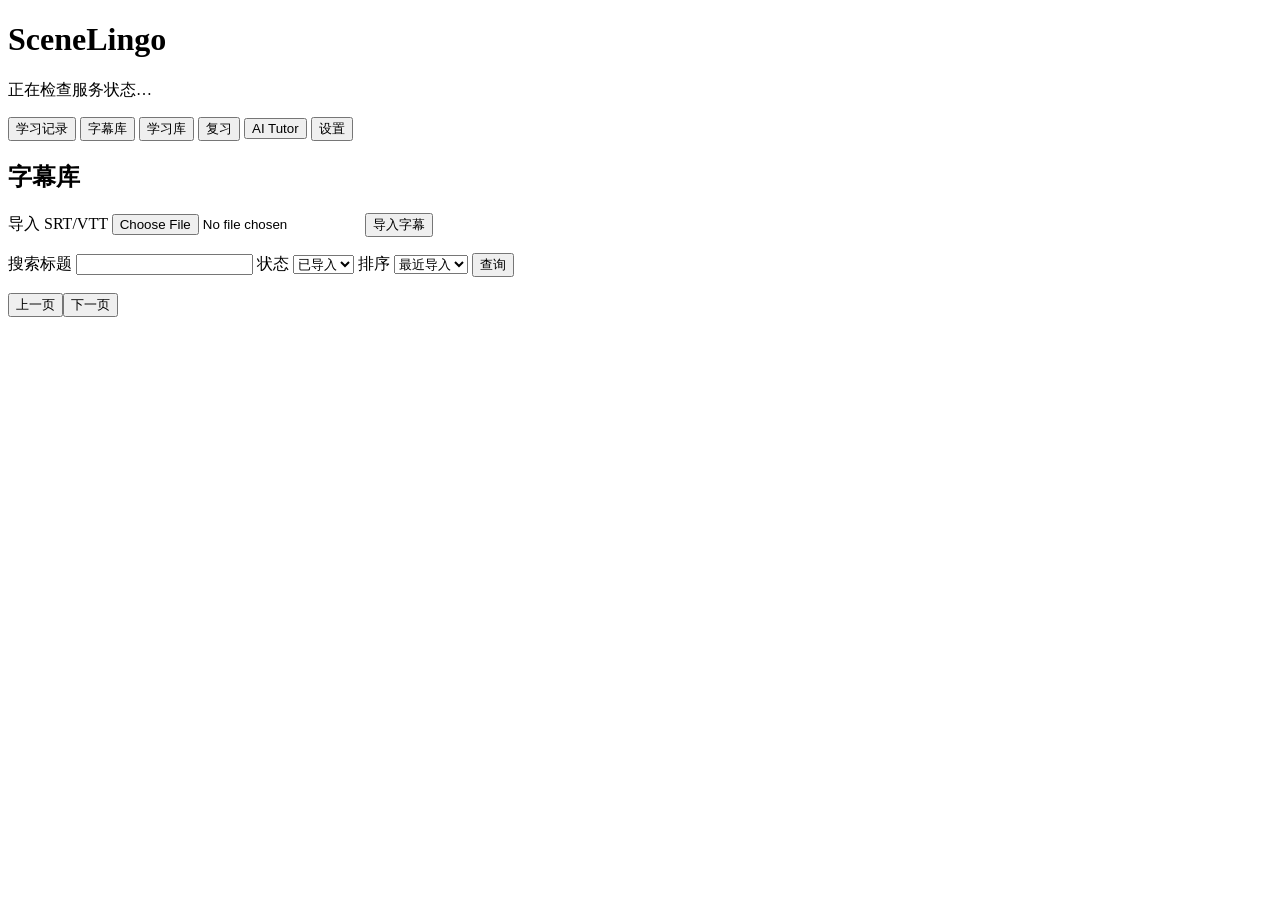
==== app/web/index.html @ f95a4078 "feat: add learning progress statistics and session recovery" ====
<!doctype html>
<html lang="zh-CN">
<head>
  <meta charset="utf-8">
  <meta name="viewport" content="width=device-width, initial-scale=1">
  <meta name="scenelingo-token" content="__SCENELINGO_TOKEN__">
  <title>SceneLingo</title>
  <link rel="stylesheet" href="/static/style.css">
  <script type="module" src="/static/app.js"></script>
</head>
<body>
  <main>
    <header>
      <div><h1>SceneLingo</h1><p id="service-status" role="status">正在检查服务状态…</p></div>
      <nav><button id="show-dashboard" type="button">学习记录</button> <button id="show-library" type="button">字幕库</button> <button id="show-vocabulary" type="button">学习库</button> <button id="show-review" type="button">复习</button> <button id="show-chat" type="button">AI Tutor</button> <button id="show-settings" type="button">设置</button> <button id="back-to-library" type="button" hidden>返回字幕库</button></nav>
    </header>
    <section id="progress-dashboard" aria-labelledby="progress-title" hidden>
      <h2 id="progress-title">学习记录</h2>
      <div id="continue-card" class="continue-card" hidden><h3>继续学习</h3><p id="continue-summary"></p><button id="continue-learning" type="button">继续上次学习</button></div>
      <p id="continue-message" role="status"></p>
      <div id="progress-stats" class="stats-grid" aria-label="学习库状态统计"></div>
      <form id="progress-range"><label>开始日期 <input id="progress-start" type="date"></label><label>结束日期 <input id="progress-end" type="date"></label><button type="submit">查看记录</button></form>
      <p id="progress-message" role="status"></p><div id="daily-records"></div>
    </section>
    <section id="subtitle-library" aria-labelledby="library-title">
      <h2 id="library-title">字幕库</h2>
      <form id="subtitle-upload"><label>导入 SRT/VTT <input id="subtitle-file" type="file" accept=".srt,.vtt" required></label><button type="submit">导入字幕</button></form>
      <p id="upload-message" role="status"></p>
      <form id="library-controls">
        <label>搜索标题 <input id="subtitle-search" type="search" autocomplete="off"></label>
        <label>状态 <select id="subtitle-status"><option value="imported">已导入</option><option value="archived">已归档</option></select></label>
        <label>排序 <select id="subtitle-sort"><option value="imported_at">最近导入</option><option value="title">标题</option></select></label>
        <button type="submit">查询</button>
      </form>
      <p id="library-message" role="status"></p><div id="subtitle-list"></div>
      <nav class="pager" aria-label="字幕库分页"><button id="library-prev" type="button">上一页</button><span id="library-page"></span><button id="library-next" type="button">下一页</button></nav>
    </section>
    <section id="subtitle-detail" aria-labelledby="detail-title" hidden>
      <h2 id="detail-title">字幕详情</h2><p id="detail-summary"></p>
      <button class="stop-speech" type="button">停止朗读</button>
      <p id="detail-message" role="status"></p><ol id="cue-list"></ol>
      <nav class="pager" aria-label="字幕 cue 分页"><button id="cue-prev" type="button">上一页</button><span id="cue-page"></span><button id="cue-next" type="button">下一页</button></nav>
      <h3>词汇候选</h3><p id="candidate-message" role="status"></p><div id="candidate-list"></div>
    </section>
    <section id="vocabulary-library" aria-labelledby="vocabulary-title" hidden>
      <h2 id="vocabulary-title">学习库</h2>
      <form id="vocabulary-controls"><label>搜索词形 <input id="vocabulary-search" type="search"></label><label>排序 <select id="vocabulary-sort"><option value="created_at">加入时间</option><option value="frequency">词次</option><option value="alphabetical">字母</option></select></label><button type="submit">查询</button></form>
      <p id="vocabulary-message" role="status"></p><div id="vocabulary-list"></div>
    </section>
    <section id="vocabulary-detail" hidden><button id="back-to-vocabulary" type="button">返回学习库</button><h2 id="word-title"></h2><button id="play-word" type="button">朗读单词</button> <button id="ask-word-ai" type="button">用 AI 学习此词</button> <button class="stop-speech" type="button">停止朗读</button><p id="speech-message" role="status"></p><dl id="word-fields"></dl><h3>来源语境</h3><div id="context-list"></div><h3>复习历史</h3><div id="review-history"></div></section>
    <section id="review-panel" hidden><h2>复习</h2><label>模式 <select id="review-mode"><option value="spelling">拼写</option><option value="meaning">词义回忆</option></select></label><button id="load-review" type="button">加载到期队列</button><p id="review-message" role="status"></p><div id="review-card" hidden><p id="review-prompt"></p><label>拼写答案 <input id="review-input" autocomplete="off" autocorrect="off"></label><fieldset><legend>最终评分</legend><label><input type="radio" name="rating" value="good" checked>记得</label><label><input type="radio" name="rating" value="hard">模糊</label><label><input type="radio" name="rating" value="again">忘记</label></fieldset><button id="submit-review" type="button">确认并保存</button></div></section>
    <section id="chat-panel" hidden><h2>AI Tutor</h2><p>AI 生成，可能不准确。只有预览确认后才会发送。</p>
      <div class="chat-layout"><aside><button id="new-chat" type="button">新建会话</button><div id="conversation-list"></div></aside>
      <div><p id="chat-context">未引用字幕或词条</p><button id="remove-chat-context" type="button" hidden>移除引用</button><div id="chat-messages" aria-live="polite"></div>
      <label>任务 <select id="chat-template"><option value="free">自由问答</option><option value="grammar">语法解释</option><option value="rewrite">重新造句</option><option value="story">生词短文</option><option value="correction">英文纠错</option></select></label>
      <label><input id="chat-history" type="checkbox"> 携带最近 2 条完整消息</label>
      <label>你的问题 <textarea id="chat-input" maxlength="4000"></textarea></label><button id="preview-chat" type="button">预览发送内容</button><button id="cancel-stream" type="button" disabled>取消生成</button>
      <div id="chat-preview" hidden><h3>发送预览</h3><pre id="chat-preview-content"></pre><p id="chat-preview-meta"></p><button id="confirm-chat" type="button">确认并发送</button><button id="cancel-chat" type="button">取消</button></div><p id="chat-status" role="status"></p>
      <div id="save-ai-panel" hidden><h3>保存 AI 内容</h3><label>类型 <select id="save-ai-type"><option value="word">单词</option><option value="phrase">短语</option><option value="sentence">句子</option><option value="note">笔记</option></select></label><label>保存前可编辑 <textarea id="save-ai-text" maxlength="4000"></textarea></label><button id="confirm-save-ai" type="button">确认保存</button><button id="cancel-save-ai" type="button">取消</button></div>
      </div></div>
    </section>
    <section id="settings-panel" hidden><h2>设置</h2><p>本地学习功能无需网络。云端只会在你预览并确认后发送当前输入。</p><p id="network-state" role="status"></p>
      <div id="ai-settings"><h3>千问云端功能</h3><p id="ai-status" role="status"></p>
      <label><input id="cloud-enabled" type="checkbox"> 启用云端功能</label>
      <label><input id="cloud-consent" type="checkbox"> 我理解发送内容将交给千问 API 处理；默认不含完整字幕、历史或学习数据库</label>
      <label>模型 <input id="cloud-model" value="qwen3.8-max"></label><button id="save-ai-settings" type="button">保存设置</button>
      <label>API Key（仅写入 macOS Keychain） <input id="api-key" type="password" autocomplete="off"></label><button id="save-api-key" type="button">保存 Key</button><button id="delete-api-key" type="button">删除 Key</button></div>
      <div id="ai-tools"><h3>翻译与解释</h3><label>任务 <select id="ai-kind"><option value="translation">句子翻译</option><option value="definition">词汇释义</option><option value="context_explanation">语境解释</option></select></label>
      <label>目标文本 <textarea id="ai-text" maxlength="4000"></textarea></label><label>当前语境（可选） <textarea id="ai-context" maxlength="4000"></textarea></label><button id="preview-ai" type="button">生成发送预览</button>
      <div id="ai-preview" hidden><h4>实际发送内容</h4><pre id="ai-preview-content"></pre><p>目的地：千问 API；历史：0；附件：0</p><button id="confirm-ai" type="button">确认发送</button><button id="cancel-ai" type="button">取消</button></div><p id="ai-result" role="status"></p></div>
    </section>
  </main>
</body>
</html>
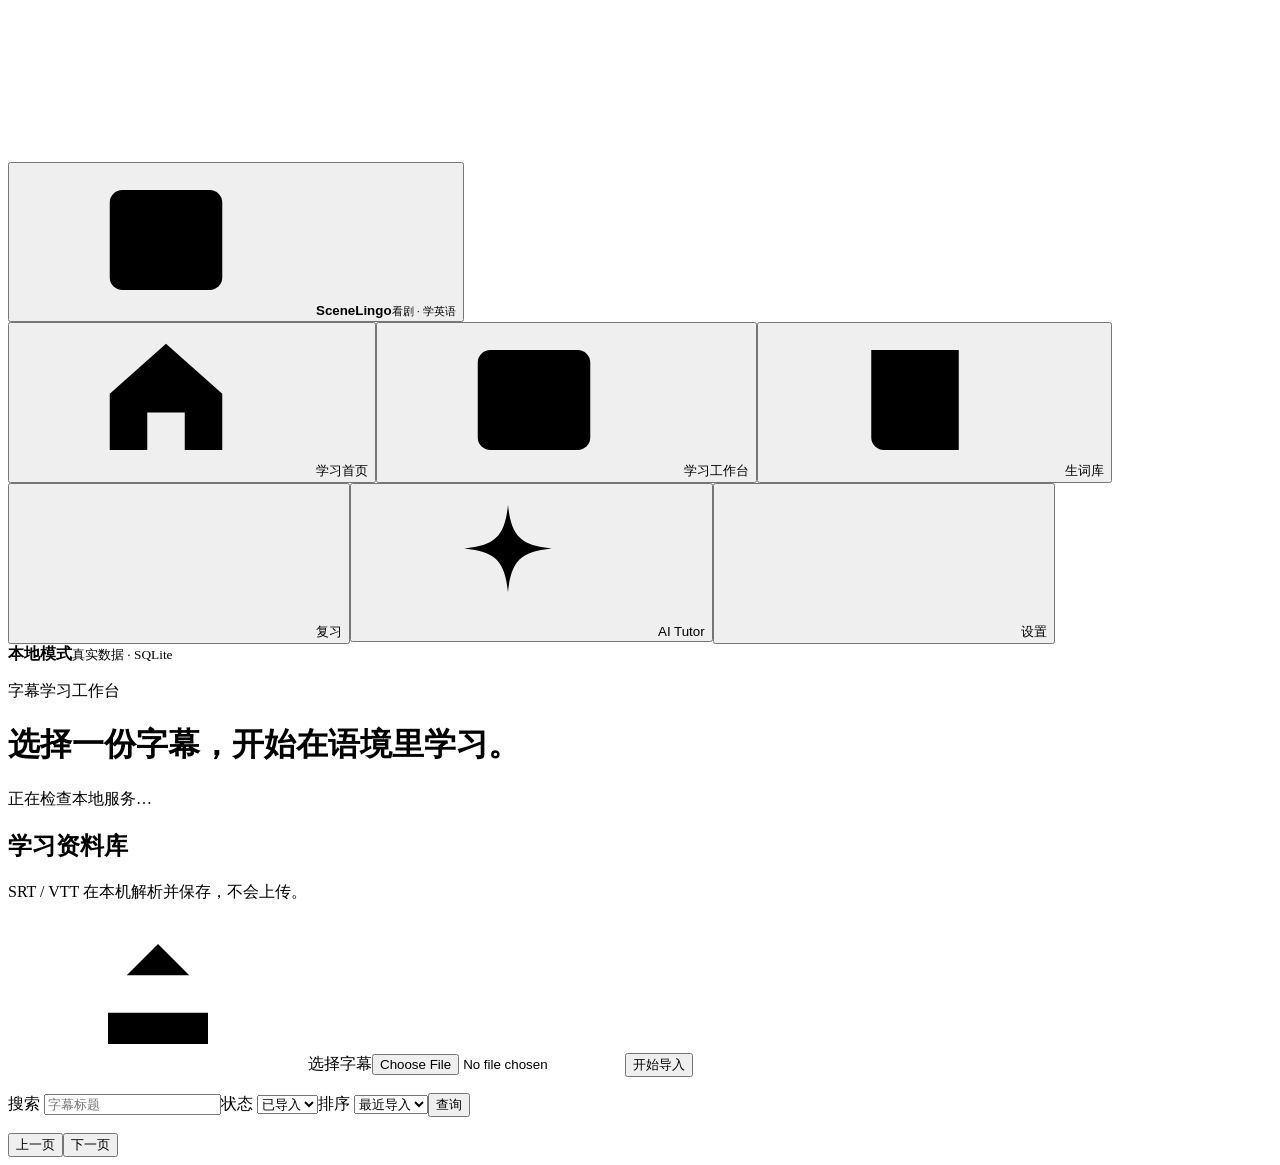
==== commit 8c1bda50: "feat: deliver SceneLingo personal trial" ====
--- a/app/web/index.html
+++ b/app/web/index.html
@@ -1,74 +1,24 @@
 <!doctype html>
 <html lang="zh-CN">
 <head>
-  <meta charset="utf-8">
-  <meta name="viewport" content="width=device-width, initial-scale=1">
-  <meta name="scenelingo-token" content="__SCENELINGO_TOKEN__">
-  <title>SceneLingo</title>
-  <link rel="stylesheet" href="/static/style.css">
-  <script type="module" src="/static/app.js"></script>
+  <meta charset="utf-8"><meta name="viewport" content="width=device-width, initial-scale=1">
+  <meta name="scenelingo-token" content="__SCENELINGO_TOKEN__"><meta name="color-scheme" content="light">
+  <title>SceneLingo · 字幕学习工作台</title><link rel="stylesheet" href="/static/style.css"><script type="module" src="/static/app.js"></script>
 </head>
-<body>
-  <main>
-    <header>
-      <div><h1>SceneLingo</h1><p id="service-status" role="status">正在检查服务状态…</p></div>
-      <nav><button id="show-dashboard" type="button">学习记录</button> <button id="show-library" type="button">字幕库</button> <button id="show-vocabulary" type="button">学习库</button> <button id="show-review" type="button">复习</button> <button id="show-chat" type="button">AI Tutor</button> <button id="show-settings" type="button">设置</button> <button id="back-to-library" type="button" hidden>返回字幕库</button></nav>
-    </header>
-    <section id="progress-dashboard" aria-labelledby="progress-title" hidden>
-      <h2 id="progress-title">学习记录</h2>
-      <div id="continue-card" class="continue-card" hidden><h3>继续学习</h3><p id="continue-summary"></p><button id="continue-learning" type="button">继续上次学习</button></div>
-      <p id="continue-message" role="status"></p>
-      <div id="progress-stats" class="stats-grid" aria-label="学习库状态统计"></div>
-      <form id="progress-range"><label>开始日期 <input id="progress-start" type="date"></label><label>结束日期 <input id="progress-end" type="date"></label><button type="submit">查看记录</button></form>
-      <p id="progress-message" role="status"></p><div id="daily-records"></div>
-    </section>
-    <section id="subtitle-library" aria-labelledby="library-title">
-      <h2 id="library-title">字幕库</h2>
-      <form id="subtitle-upload"><label>导入 SRT/VTT <input id="subtitle-file" type="file" accept=".srt,.vtt" required></label><button type="submit">导入字幕</button></form>
-      <p id="upload-message" role="status"></p>
-      <form id="library-controls">
-        <label>搜索标题 <input id="subtitle-search" type="search" autocomplete="off"></label>
-        <label>状态 <select id="subtitle-status"><option value="imported">已导入</option><option value="archived">已归档</option></select></label>
-        <label>排序 <select id="subtitle-sort"><option value="imported_at">最近导入</option><option value="title">标题</option></select></label>
-        <button type="submit">查询</button>
-      </form>
-      <p id="library-message" role="status"></p><div id="subtitle-list"></div>
-      <nav class="pager" aria-label="字幕库分页"><button id="library-prev" type="button">上一页</button><span id="library-page"></span><button id="library-next" type="button">下一页</button></nav>
-    </section>
-    <section id="subtitle-detail" aria-labelledby="detail-title" hidden>
-      <h2 id="detail-title">字幕详情</h2><p id="detail-summary"></p>
-      <button class="stop-speech" type="button">停止朗读</button>
-      <p id="detail-message" role="status"></p><ol id="cue-list"></ol>
-      <nav class="pager" aria-label="字幕 cue 分页"><button id="cue-prev" type="button">上一页</button><span id="cue-page"></span><button id="cue-next" type="button">下一页</button></nav>
-      <h3>词汇候选</h3><p id="candidate-message" role="status"></p><div id="candidate-list"></div>
-    </section>
-    <section id="vocabulary-library" aria-labelledby="vocabulary-title" hidden>
-      <h2 id="vocabulary-title">学习库</h2>
-      <form id="vocabulary-controls"><label>搜索词形 <input id="vocabulary-search" type="search"></label><label>排序 <select id="vocabulary-sort"><option value="created_at">加入时间</option><option value="frequency">词次</option><option value="alphabetical">字母</option></select></label><button type="submit">查询</button></form>
-      <p id="vocabulary-message" role="status"></p><div id="vocabulary-list"></div>
-    </section>
-    <section id="vocabulary-detail" hidden><button id="back-to-vocabulary" type="button">返回学习库</button><h2 id="word-title"></h2><button id="play-word" type="button">朗读单词</button> <button id="ask-word-ai" type="button">用 AI 学习此词</button> <button class="stop-speech" type="button">停止朗读</button><p id="speech-message" role="status"></p><dl id="word-fields"></dl><h3>来源语境</h3><div id="context-list"></div><h3>复习历史</h3><div id="review-history"></div></section>
-    <section id="review-panel" hidden><h2>复习</h2><label>模式 <select id="review-mode"><option value="spelling">拼写</option><option value="meaning">词义回忆</option></select></label><button id="load-review" type="button">加载到期队列</button><p id="review-message" role="status"></p><div id="review-card" hidden><p id="review-prompt"></p><label>拼写答案 <input id="review-input" autocomplete="off" autocorrect="off"></label><fieldset><legend>最终评分</legend><label><input type="radio" name="rating" value="good" checked>记得</label><label><input type="radio" name="rating" value="hard">模糊</label><label><input type="radio" name="rating" value="again">忘记</label></fieldset><button id="submit-review" type="button">确认并保存</button></div></section>
-    <section id="chat-panel" hidden><h2>AI Tutor</h2><p>AI 生成，可能不准确。只有预览确认后才会发送。</p>
-      <div class="chat-layout"><aside><button id="new-chat" type="button">新建会话</button><div id="conversation-list"></div></aside>
-      <div><p id="chat-context">未引用字幕或词条</p><button id="remove-chat-context" type="button" hidden>移除引用</button><div id="chat-messages" aria-live="polite"></div>
-      <label>任务 <select id="chat-template"><option value="free">自由问答</option><option value="grammar">语法解释</option><option value="rewrite">重新造句</option><option value="story">生词短文</option><option value="correction">英文纠错</option></select></label>
-      <label><input id="chat-history" type="checkbox"> 携带最近 2 条完整消息</label>
-      <label>你的问题 <textarea id="chat-input" maxlength="4000"></textarea></label><button id="preview-chat" type="button">预览发送内容</button><button id="cancel-stream" type="button" disabled>取消生成</button>
-      <div id="chat-preview" hidden><h3>发送预览</h3><pre id="chat-preview-content"></pre><p id="chat-preview-meta"></p><button id="confirm-chat" type="button">确认并发送</button><button id="cancel-chat" type="button">取消</button></div><p id="chat-status" role="status"></p>
-      <div id="save-ai-panel" hidden><h3>保存 AI 内容</h3><label>类型 <select id="save-ai-type"><option value="word">单词</option><option value="phrase">短语</option><option value="sentence">句子</option><option value="note">笔记</option></select></label><label>保存前可编辑 <textarea id="save-ai-text" maxlength="4000"></textarea></label><button id="confirm-save-ai" type="button">确认保存</button><button id="cancel-save-ai" type="button">取消</button></div>
-      </div></div>
-    </section>
-    <section id="settings-panel" hidden><h2>设置</h2><p>本地学习功能无需网络。云端只会在你预览并确认后发送当前输入。</p><p id="network-state" role="status"></p>
-      <div id="ai-settings"><h3>千问云端功能</h3><p id="ai-status" role="status"></p>
-      <label><input id="cloud-enabled" type="checkbox"> 启用云端功能</label>
-      <label><input id="cloud-consent" type="checkbox"> 我理解发送内容将交给千问 API 处理；默认不含完整字幕、历史或学习数据库</label>
-      <label>模型 <input id="cloud-model" value="qwen3.8-max"></label><button id="save-ai-settings" type="button">保存设置</button>
-      <label>API Key（仅写入 macOS Keychain） <input id="api-key" type="password" autocomplete="off"></label><button id="save-api-key" type="button">保存 Key</button><button id="delete-api-key" type="button">删除 Key</button></div>
-      <div id="ai-tools"><h3>翻译与解释</h3><label>任务 <select id="ai-kind"><option value="translation">句子翻译</option><option value="definition">词汇释义</option><option value="context_explanation">语境解释</option></select></label>
-      <label>目标文本 <textarea id="ai-text" maxlength="4000"></textarea></label><label>当前语境（可选） <textarea id="ai-context" maxlength="4000"></textarea></label><button id="preview-ai" type="button">生成发送预览</button>
-      <div id="ai-preview" hidden><h4>实际发送内容</h4><pre id="ai-preview-content"></pre><p>目的地：千问 API；历史：0；附件：0</p><button id="confirm-ai" type="button">确认发送</button><button id="cancel-ai" type="button">取消</button></div><p id="ai-result" role="status"></p></div>
-    </section>
-  </main>
-</body>
-</html>
+<body data-view="library">
+  <svg class="svg-sprite" aria-hidden="true"><symbol id="i-film" viewBox="0 0 24 24"><rect x="3" y="4" width="18" height="16" rx="2"/><path d="M8 4v16M16 4v16M3 9h5M16 15h5"/></symbol><symbol id="i-home" viewBox="0 0 24 24"><path d="M3 11 12 3l9 8v9h-6v-6H9v6H3z"/></symbol><symbol id="i-book" viewBox="0 0 24 24"><path d="M5 4h14v16H7a2 2 0 0 1-2-2zM7 16h12"/></symbol><symbol id="i-chart" viewBox="0 0 24 24"><path d="M4 20V11M10 20V5M16 20v-7M22 20H2"/></symbol><symbol id="i-spark" viewBox="0 0 24 24"><path d="M12 3c.5 5 2 6.5 7 7-5 .5-6.5 2-7 7-.5-5-2-6.5-7-7 5-.5 6.5-2 7-7z"/></symbol><symbol id="i-settings" viewBox="0 0 24 24"><path d="M4 7h9M17 7h3M4 17h3M11 17h9"/></symbol><symbol id="i-upload" viewBox="0 0 24 24"><path d="M12 15V4M7 9l5-5 5 5M4 15v5h16v-5"/></symbol><symbol id="i-volume" viewBox="0 0 24 24"><path d="M11 5 6 9H3v6h3l5 4zM15 9a4 4 0 0 1 0 6M18 6a8 8 0 0 1 0 12"/></symbol><symbol id="i-close" viewBox="0 0 24 24"><path d="m6 6 12 12M18 6 6 18"/></symbol><symbol id="i-plus" viewBox="0 0 24 24"><path d="M12 5v14M5 12h14"/></symbol></svg>
+  <div class="app-shell">
+    <aside class="sidebar"><button class="brand" id="show-library" type="button"><span class="brand-mark"><svg><use href="#i-film"/></svg></span><span><strong>SceneLingo</strong><small>看剧 · 学英语</small></span></button><nav class="side-nav" aria-label="主导航"><button id="show-dashboard" type="button"><svg><use href="#i-home"/></svg>学习首页</button><button id="show-workbench" type="button"><svg><use href="#i-film"/></svg>学习工作台</button><button id="show-vocabulary" type="button"><svg><use href="#i-book"/></svg>生词库</button><button id="show-review" type="button"><svg><use href="#i-chart"/></svg>复习</button><button id="show-chat" type="button"><svg><use href="#i-spark"/></svg>AI Tutor</button><button id="show-settings" type="button"><svg><use href="#i-settings"/></svg>设置</button></nav><div class="side-spacer"></div><div class="local-badge"><i></i><span><strong>本地模式</strong><small>真实数据 · SQLite</small></span></div></aside>
+    <main class="main"><header class="topbar"><div><p class="eyebrow">字幕学习工作台</p><h1 id="page-title">选择一份字幕，开始在语境里学习。</h1></div><div class="topbar-meta"><span id="service-status" role="status">正在检查本地服务…</span><button id="back-to-library" type="button" hidden>返回字幕库</button></div></header><div class="view">
+      <section id="subtitle-library" class="materials-page" aria-labelledby="library-title"><div class="page-toolbar"><div><h2 id="library-title">学习资料库</h2><p>SRT / VTT 在本机解析并保存，不会上传。</p></div><form id="subtitle-upload"><label class="import-button"><svg><use href="#i-upload"/></svg>选择字幕<input id="subtitle-file" type="file" accept=".srt,.vtt" required></label><button type="submit">开始导入</button></form></div><p id="upload-message" class="status-line" role="status"></p><form id="library-controls" class="filter-bar"><label>搜索 <input id="subtitle-search" type="search" autocomplete="off" placeholder="字幕标题"></label><label>状态 <select id="subtitle-status"><option value="imported">已导入</option><option value="archived">已归档</option></select></label><label>排序 <select id="subtitle-sort"><option value="imported_at">最近导入</option><option value="title">标题</option></select></label><button type="submit">查询</button></form><p id="library-message" class="status-line" role="status"></p><div id="subtitle-list" class="material-grid"></div><nav class="pager"><button id="library-prev" type="button">上一页</button><span id="library-page"></span><button id="library-next" type="button">下一页</button></nav></section>
+      <section id="subtitle-detail" class="workbench" hidden aria-labelledby="detail-title"><aside class="pane episode-pane"><div class="pane-head"><h2>字幕资料</h2><button id="workbench-import" type="button">导入</button></div><div id="episode-list" class="episode-list"></div><div class="candidate-box"><h3>本集词汇候选</h3><p id="candidate-message" role="status"></p><div id="candidate-list"></div></div></aside><section class="pane reader-pane"><div class="reader-head"><div><h2 id="detail-title">字幕详情</h2><p id="detail-summary"></p></div><div class="reader-actions"><button id="play-current-sentence" type="button"><svg><use href="#i-volume"/></svg>朗读当前句</button><button class="stop-speech" type="button">停止</button></div></div><div class="reader-progress"><i></i></div><p id="detail-message" role="status"></p><ol id="cue-list" class="cue-list"></ol><nav class="pager"><button id="cue-prev" type="button">上一页</button><span id="cue-page"></span><button id="cue-next" type="button">下一页</button></nav><div class="reader-tip">点击任意英文单词，查看本地美式 IPA、全部读音、朗读并加入生词库。</div></section><aside class="pane tutor-pane"><div class="tutor-head"><span class="tutor-mark"><svg><use href="#i-spark"/></svg></span><div><strong>AI Tutor</strong><small>保留 V0.1 网关</small></div></div><div class="context-card"><span>当前语境</span><p id="workbench-context">点击一行字幕开始学习。</p></div><div class="tutor-placeholder"><strong>本轮聚焦字幕学习</strong><p>字幕、IPA、朗读和生词保存已接真实后端。</p><button id="open-chat-from-workbench" type="button">打开 AI Tutor</button></div></aside></section>
+      <section id="progress-dashboard" class="standard-panel" hidden><h2 id="progress-title">学习记录</h2><div id="continue-card" hidden><h3>继续学习</h3><p id="continue-summary"></p><button id="continue-learning" type="button">继续上次学习</button></div><p id="continue-message" role="status"></p><div id="progress-stats" class="stats-grid"></div><form id="progress-range"><label>开始日期 <input id="progress-start" type="date"></label><label>结束日期 <input id="progress-end" type="date"></label><button type="submit">查看记录</button></form><p id="progress-message" role="status"></p><div id="daily-records"></div></section>
+      <section id="vocabulary-library" class="standard-panel" hidden><h2>生词库</h2><form id="vocabulary-controls"><label>搜索 <input id="vocabulary-search" type="search"></label><label>排序 <select id="vocabulary-sort"><option value="created_at">加入时间</option><option value="frequency">词次</option><option value="alphabetical">字母</option></select></label><button type="submit">查询</button></form><p id="vocabulary-message" role="status"></p><div id="vocabulary-list" class="vocab-grid"></div></section>
+      <section id="vocabulary-detail" class="standard-panel" hidden><button id="back-to-vocabulary" type="button">返回生词库</button><h2 id="word-title"></h2><button id="play-word" type="button">朗读单词</button><button id="ask-word-ai" type="button">用 AI 学习此词</button><button class="stop-speech" type="button">停止朗读</button><p id="speech-message" role="status"></p><dl id="word-fields"></dl><h3>来源语境</h3><div id="context-list"></div><h3>复习历史</h3><div id="review-history"></div></section>
+      <section id="review-panel" class="standard-panel" hidden><h2>复习</h2><label>模式 <select id="review-mode"><option value="spelling">拼写</option><option value="meaning">词义回忆</option></select></label><button id="load-review" type="button">加载到期队列</button><p id="review-message" role="status"></p><div id="review-card" hidden><p id="review-prompt"></p><label>拼写答案 <input id="review-input" autocomplete="off"></label><fieldset><legend>最终评分</legend><label><input type="radio" name="rating" value="good" checked>记得</label><label><input type="radio" name="rating" value="hard">模糊</label><label><input type="radio" name="rating" value="again">忘记</label></fieldset><button id="submit-review" type="button">确认并保存</button></div></section>
+      <section id="chat-panel" class="standard-panel" hidden><h2>AI Tutor</h2><p>AI 生成，可能不准确。只有预览确认后才会发送。</p><div class="chat-layout"><aside><button id="new-chat" type="button">新建会话</button><div id="conversation-list"></div></aside><div><p id="chat-context">未引用字幕或词条</p><button id="remove-chat-context" type="button" hidden>移除引用</button><div id="chat-messages"></div><label>任务 <select id="chat-template"><option value="free">自由问答</option><option value="grammar">语法解释</option><option value="rewrite">重新造句</option><option value="story">生词短文</option><option value="correction">英文纠错</option></select></label><label><input id="chat-history" type="checkbox"> 携带最近 2 条完整消息</label><label>你的问题 <textarea id="chat-input" maxlength="4000"></textarea></label><button id="preview-chat" type="button">预览发送内容</button><button id="cancel-stream" type="button" disabled>取消生成</button><div id="chat-preview" hidden><h3>发送预览</h3><pre id="chat-preview-content"></pre><p id="chat-preview-meta"></p><button id="confirm-chat" type="button">确认并发送</button><button id="cancel-chat" type="button">取消</button></div><p id="chat-status" role="status"></p><div id="save-ai-panel" hidden><h3>保存 AI 内容</h3><label>类型 <select id="save-ai-type"><option value="word">单词</option><option value="phrase">短语</option><option value="sentence">句子</option><option value="note">笔记</option></select></label><label>保存前可编辑 <textarea id="save-ai-text"></textarea></label><button id="confirm-save-ai" type="button">确认保存</button><button id="cancel-save-ai" type="button">取消</button></div></div></div></section>
+      <section id="settings-panel" class="standard-panel" hidden><h2>设置</h2><p id="network-state" role="status"></p><div id="ai-settings"><h3>千问云端功能</h3><p id="ai-status" role="status"></p><label><input id="cloud-enabled" type="checkbox"> 启用云端功能</label><label><input id="cloud-consent" type="checkbox"> 我理解发送内容将交给千问 API 处理</label><label>模型 <input id="cloud-model" value="qwen3.8-max"></label><button id="save-ai-settings" type="button">保存设置</button><label>API Key <input id="api-key" type="password" autocomplete="off"></label><button id="save-api-key" type="button">保存 Key</button><button id="delete-api-key" type="button">删除 Key</button></div><div id="ai-tools"><h3>翻译与解释</h3><label>任务 <select id="ai-kind"><option value="translation">句子翻译</option><option value="definition">词汇释义</option><option value="context_explanation">语境解释</option></select></label><label>目标文本 <textarea id="ai-text"></textarea></label><label>当前语境 <textarea id="ai-context"></textarea></label><button id="preview-ai" type="button">生成发送预览</button><div id="ai-preview" hidden><h4>实际发送内容</h4><pre id="ai-preview-content"></pre><button id="confirm-ai" type="button">确认发送</button><button id="cancel-ai" type="button">取消</button></div><p id="ai-result" role="status"></p></div><div id="diagnostics"><h3>本地诊断日志</h3><button id="view-logs" type="button">查看最近日志</button><button id="clear-logs" type="button">清除日志…</button><p id="log-status" role="status"></p><pre id="log-output" hidden></pre></div></section>
+    </div></main>
+  </div>
+  <div id="word-popover" class="word-popover" role="dialog" aria-label="单词详情" hidden><div class="pop-top"><div><h2 id="popover-word"></h2><p id="popover-primary-ipa"></p></div><button id="close-word-popover" type="button"><svg><use href="#i-close"/></svg></button></div><div id="popover-pronunciations" class="pronunciation-list"></div><div class="popover-context"><span>当前语境</span><p id="popover-context-text"></p></div><p id="popover-message" role="status"></p><div class="pop-actions"><button id="popover-speak" type="button"><svg><use href="#i-volume"/></svg>本地朗读</button><button id="popover-save" type="button"><svg><use href="#i-plus"/></svg><span>加入生词库</span></button></div></div>
+</body></html>
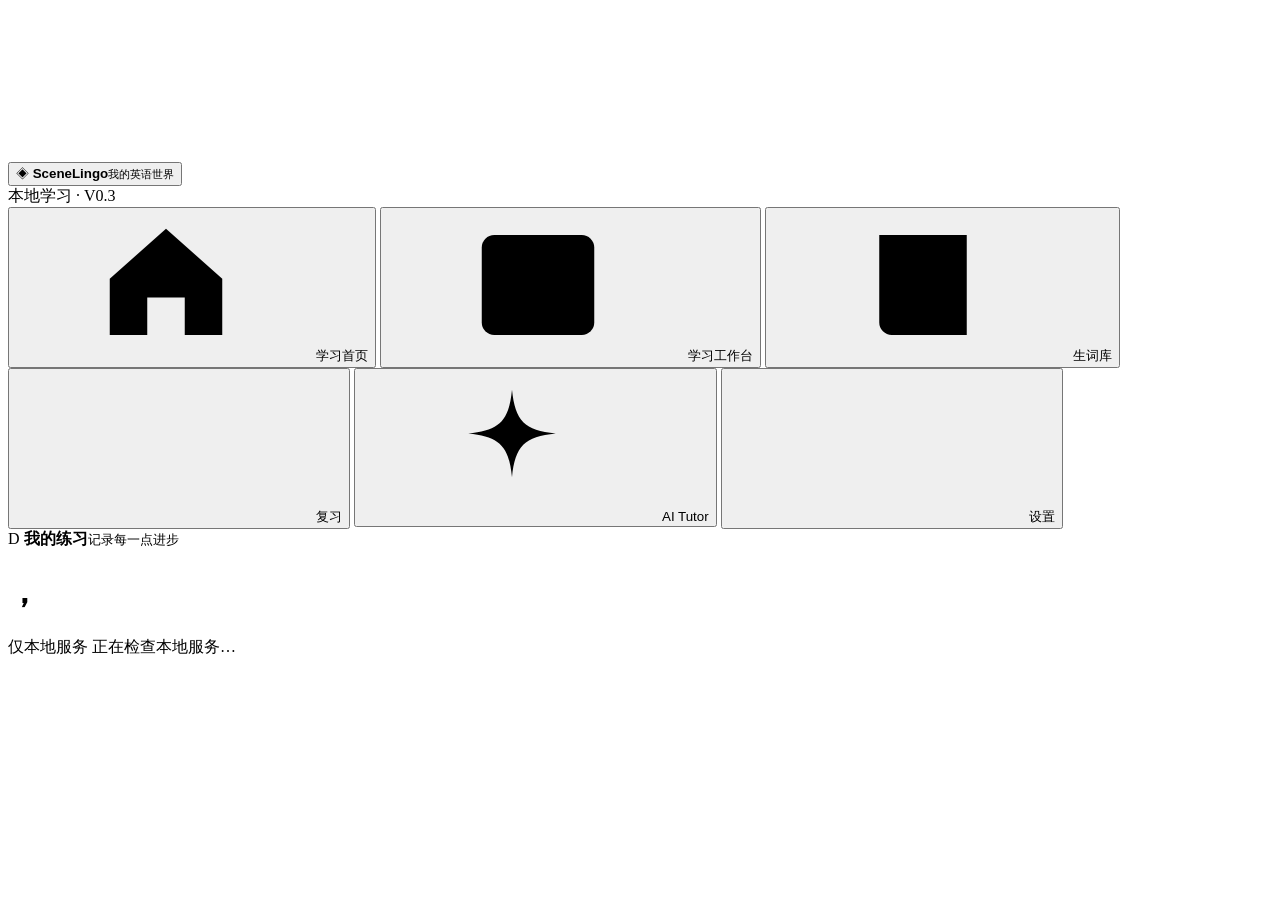
==== commit 057b7bb8: "feat: add subtitle dictation learning flow Co-Authored-By: Claude Code <noreply@anthropic.com>" ====
--- a/app/web/index.html
+++ b/app/web/index.html
@@ -1,24 +1,157 @@
 <!doctype html>
 <html lang="zh-CN">
 <head>
-  <meta charset="utf-8"><meta name="viewport" content="width=device-width, initial-scale=1">
-  <meta name="scenelingo-token" content="__SCENELINGO_TOKEN__"><meta name="color-scheme" content="light">
-  <title>SceneLingo · 字幕学习工作台</title><link rel="stylesheet" href="/static/style.css"><script type="module" src="/static/app.js"></script>
+  <meta charset="utf-8">
+  <meta name="viewport" content="width=device-width, initial-scale=1">
+  <meta name="scenelingo-token" content="__SCENELINGO_TOKEN__">
+  <meta name="color-scheme" content="light">
+  <title>SceneLingo · 我的英语世界</title>
+  <link rel="stylesheet" href="/static/style.css">
+  <script defer src="/static/daily-greeting.js"></script>
+  <script defer src="/static/layout-preferences.js"></script>
+  <script type="module" src="/static/app.js"></script>
 </head>
-<body data-view="library">
-  <svg class="svg-sprite" aria-hidden="true"><symbol id="i-film" viewBox="0 0 24 24"><rect x="3" y="4" width="18" height="16" rx="2"/><path d="M8 4v16M16 4v16M3 9h5M16 15h5"/></symbol><symbol id="i-home" viewBox="0 0 24 24"><path d="M3 11 12 3l9 8v9h-6v-6H9v6H3z"/></symbol><symbol id="i-book" viewBox="0 0 24 24"><path d="M5 4h14v16H7a2 2 0 0 1-2-2zM7 16h12"/></symbol><symbol id="i-chart" viewBox="0 0 24 24"><path d="M4 20V11M10 20V5M16 20v-7M22 20H2"/></symbol><symbol id="i-spark" viewBox="0 0 24 24"><path d="M12 3c.5 5 2 6.5 7 7-5 .5-6.5 2-7 7-.5-5-2-6.5-7-7 5-.5 6.5-2 7-7z"/></symbol><symbol id="i-settings" viewBox="0 0 24 24"><path d="M4 7h9M17 7h3M4 17h3M11 17h9"/></symbol><symbol id="i-upload" viewBox="0 0 24 24"><path d="M12 15V4M7 9l5-5 5 5M4 15v5h16v-5"/></symbol><symbol id="i-volume" viewBox="0 0 24 24"><path d="M11 5 6 9H3v6h3l5 4zM15 9a4 4 0 0 1 0 6M18 6a8 8 0 0 1 0 12"/></symbol><symbol id="i-close" viewBox="0 0 24 24"><path d="m6 6 12 12M18 6 6 18"/></symbol><symbol id="i-plus" viewBox="0 0 24 24"><path d="M12 5v14M5 12h14"/></symbol></svg>
+<body data-view="home">
+  <svg class="svg-sprite" aria-hidden="true">
+    <symbol id="i-film" viewBox="0 0 24 24"><rect x="3" y="4" width="18" height="16" rx="2"/><path d="M8 4v16M16 4v16M3 9h5M16 15h5"/></symbol>
+    <symbol id="i-home" viewBox="0 0 24 24"><path d="M3 11 12 3l9 8v9h-6v-6H9v6H3z"/></symbol>
+    <symbol id="i-book" viewBox="0 0 24 24"><path d="M5 4h14v16H7a2 2 0 0 1-2-2zM7 16h12"/></symbol>
+    <symbol id="i-chart" viewBox="0 0 24 24"><path d="M4 20V11M10 20V5M16 20v-7M22 20H2"/></symbol>
+    <symbol id="i-spark" viewBox="0 0 24 24"><path d="M12 3c.5 5 2 6.5 7 7-5 .5-6.5 2-7 7-.5-5-2-6.5-7-7 5-.5 6.5-2 7-7z"/></symbol>
+    <symbol id="i-settings" viewBox="0 0 24 24"><path d="M4 7h9M17 7h3M4 17h3M11 17h9"/></symbol>
+    <symbol id="i-upload" viewBox="0 0 24 24"><path d="M12 15V4M7 9l5-5 5 5M4 15v5h16v-5"/></symbol>
+    <symbol id="i-volume" viewBox="0 0 24 24"><path d="M11 5 6 9H3v6h3l5 4zM15 9a4 4 0 0 1 0 6M18 6a8 8 0 0 1 0 12"/></symbol>
+    <symbol id="i-close" viewBox="0 0 24 24"><path d="m6 6 12 12M18 6 6 18"/></symbol>
+    <symbol id="i-plus" viewBox="0 0 24 24"><path d="M12 5v14M5 12h14"/></symbol>
+  </svg>
+
   <div class="app-shell">
-    <aside class="sidebar"><button class="brand" id="show-library" type="button"><span class="brand-mark"><svg><use href="#i-film"/></svg></span><span><strong>SceneLingo</strong><small>看剧 · 学英语</small></span></button><nav class="side-nav" aria-label="主导航"><button id="show-dashboard" type="button"><svg><use href="#i-home"/></svg>学习首页</button><button id="show-workbench" type="button"><svg><use href="#i-film"/></svg>学习工作台</button><button id="show-vocabulary" type="button"><svg><use href="#i-book"/></svg>生词库</button><button id="show-review" type="button"><svg><use href="#i-chart"/></svg>复习</button><button id="show-chat" type="button"><svg><use href="#i-spark"/></svg>AI Tutor</button><button id="show-settings" type="button"><svg><use href="#i-settings"/></svg>设置</button></nav><div class="side-spacer"></div><div class="local-badge"><i></i><span><strong>本地模式</strong><small>真实数据 · SQLite</small></span></div></aside>
-    <main class="main"><header class="topbar"><div><p class="eyebrow">字幕学习工作台</p><h1 id="page-title">选择一份字幕，开始在语境里学习。</h1></div><div class="topbar-meta"><span id="service-status" role="status">正在检查本地服务…</span><button id="back-to-library" type="button" hidden>返回字幕库</button></div></header><div class="view">
-      <section id="subtitle-library" class="materials-page" aria-labelledby="library-title"><div class="page-toolbar"><div><h2 id="library-title">学习资料库</h2><p>SRT / VTT 在本机解析并保存，不会上传。</p></div><form id="subtitle-upload"><label class="import-button"><svg><use href="#i-upload"/></svg>选择字幕<input id="subtitle-file" type="file" accept=".srt,.vtt" required></label><button type="submit">开始导入</button></form></div><p id="upload-message" class="status-line" role="status"></p><form id="library-controls" class="filter-bar"><label>搜索 <input id="subtitle-search" type="search" autocomplete="off" placeholder="字幕标题"></label><label>状态 <select id="subtitle-status"><option value="imported">已导入</option><option value="archived">已归档</option></select></label><label>排序 <select id="subtitle-sort"><option value="imported_at">最近导入</option><option value="title">标题</option></select></label><button type="submit">查询</button></form><p id="library-message" class="status-line" role="status"></p><div id="subtitle-list" class="material-grid"></div><nav class="pager"><button id="library-prev" type="button">上一页</button><span id="library-page"></span><button id="library-next" type="button">下一页</button></nav></section>
-      <section id="subtitle-detail" class="workbench" hidden aria-labelledby="detail-title"><aside class="pane episode-pane"><div class="pane-head"><h2>字幕资料</h2><button id="workbench-import" type="button">导入</button></div><div id="episode-list" class="episode-list"></div><div class="candidate-box"><h3>本集词汇候选</h3><p id="candidate-message" role="status"></p><div id="candidate-list"></div></div></aside><section class="pane reader-pane"><div class="reader-head"><div><h2 id="detail-title">字幕详情</h2><p id="detail-summary"></p></div><div class="reader-actions"><button id="play-current-sentence" type="button"><svg><use href="#i-volume"/></svg>朗读当前句</button><button class="stop-speech" type="button">停止</button></div></div><div class="reader-progress"><i></i></div><p id="detail-message" role="status"></p><ol id="cue-list" class="cue-list"></ol><nav class="pager"><button id="cue-prev" type="button">上一页</button><span id="cue-page"></span><button id="cue-next" type="button">下一页</button></nav><div class="reader-tip">点击任意英文单词，查看本地美式 IPA、全部读音、朗读并加入生词库。</div></section><aside class="pane tutor-pane"><div class="tutor-head"><span class="tutor-mark"><svg><use href="#i-spark"/></svg></span><div><strong>AI Tutor</strong><small>保留 V0.1 网关</small></div></div><div class="context-card"><span>当前语境</span><p id="workbench-context">点击一行字幕开始学习。</p></div><div class="tutor-placeholder"><strong>本轮聚焦字幕学习</strong><p>字幕、IPA、朗读和生词保存已接真实后端。</p><button id="open-chat-from-workbench" type="button">打开 AI Tutor</button></div></aside></section>
-      <section id="progress-dashboard" class="standard-panel" hidden><h2 id="progress-title">学习记录</h2><div id="continue-card" hidden><h3>继续学习</h3><p id="continue-summary"></p><button id="continue-learning" type="button">继续上次学习</button></div><p id="continue-message" role="status"></p><div id="progress-stats" class="stats-grid"></div><form id="progress-range"><label>开始日期 <input id="progress-start" type="date"></label><label>结束日期 <input id="progress-end" type="date"></label><button type="submit">查看记录</button></form><p id="progress-message" role="status"></p><div id="daily-records"></div></section>
-      <section id="vocabulary-library" class="standard-panel" hidden><h2>生词库</h2><form id="vocabulary-controls"><label>搜索 <input id="vocabulary-search" type="search"></label><label>排序 <select id="vocabulary-sort"><option value="created_at">加入时间</option><option value="frequency">词次</option><option value="alphabetical">字母</option></select></label><button type="submit">查询</button></form><p id="vocabulary-message" role="status"></p><div id="vocabulary-list" class="vocab-grid"></div></section>
-      <section id="vocabulary-detail" class="standard-panel" hidden><button id="back-to-vocabulary" type="button">返回生词库</button><h2 id="word-title"></h2><button id="play-word" type="button">朗读单词</button><button id="ask-word-ai" type="button">用 AI 学习此词</button><button class="stop-speech" type="button">停止朗读</button><p id="speech-message" role="status"></p><dl id="word-fields"></dl><h3>来源语境</h3><div id="context-list"></div><h3>复习历史</h3><div id="review-history"></div></section>
-      <section id="review-panel" class="standard-panel" hidden><h2>复习</h2><label>模式 <select id="review-mode"><option value="spelling">拼写</option><option value="meaning">词义回忆</option></select></label><button id="load-review" type="button">加载到期队列</button><p id="review-message" role="status"></p><div id="review-card" hidden><p id="review-prompt"></p><label>拼写答案 <input id="review-input" autocomplete="off"></label><fieldset><legend>最终评分</legend><label><input type="radio" name="rating" value="good" checked>记得</label><label><input type="radio" name="rating" value="hard">模糊</label><label><input type="radio" name="rating" value="again">忘记</label></fieldset><button id="submit-review" type="button">确认并保存</button></div></section>
-      <section id="chat-panel" class="standard-panel" hidden><h2>AI Tutor</h2><p>AI 生成，可能不准确。只有预览确认后才会发送。</p><div class="chat-layout"><aside><button id="new-chat" type="button">新建会话</button><div id="conversation-list"></div></aside><div><p id="chat-context">未引用字幕或词条</p><button id="remove-chat-context" type="button" hidden>移除引用</button><div id="chat-messages"></div><label>任务 <select id="chat-template"><option value="free">自由问答</option><option value="grammar">语法解释</option><option value="rewrite">重新造句</option><option value="story">生词短文</option><option value="correction">英文纠错</option></select></label><label><input id="chat-history" type="checkbox"> 携带最近 2 条完整消息</label><label>你的问题 <textarea id="chat-input" maxlength="4000"></textarea></label><button id="preview-chat" type="button">预览发送内容</button><button id="cancel-stream" type="button" disabled>取消生成</button><div id="chat-preview" hidden><h3>发送预览</h3><pre id="chat-preview-content"></pre><p id="chat-preview-meta"></p><button id="confirm-chat" type="button">确认并发送</button><button id="cancel-chat" type="button">取消</button></div><p id="chat-status" role="status"></p><div id="save-ai-panel" hidden><h3>保存 AI 内容</h3><label>类型 <select id="save-ai-type"><option value="word">单词</option><option value="phrase">短语</option><option value="sentence">句子</option><option value="note">笔记</option></select></label><label>保存前可编辑 <textarea id="save-ai-text"></textarea></label><button id="confirm-save-ai" type="button">确认保存</button><button id="cancel-save-ai" type="button">取消</button></div></div></div></section>
-      <section id="settings-panel" class="standard-panel" hidden><h2>设置</h2><p id="network-state" role="status"></p><div id="ai-settings"><h3>千问云端功能</h3><p id="ai-status" role="status"></p><label><input id="cloud-enabled" type="checkbox"> 启用云端功能</label><label><input id="cloud-consent" type="checkbox"> 我理解发送内容将交给千问 API 处理</label><label>模型 <input id="cloud-model" value="qwen3.8-max"></label><button id="save-ai-settings" type="button">保存设置</button><label>API Key <input id="api-key" type="password" autocomplete="off"></label><button id="save-api-key" type="button">保存 Key</button><button id="delete-api-key" type="button">删除 Key</button></div><div id="ai-tools"><h3>翻译与解释</h3><label>任务 <select id="ai-kind"><option value="translation">句子翻译</option><option value="definition">词汇释义</option><option value="context_explanation">语境解释</option></select></label><label>目标文本 <textarea id="ai-text"></textarea></label><label>当前语境 <textarea id="ai-context"></textarea></label><button id="preview-ai" type="button">生成发送预览</button><div id="ai-preview" hidden><h4>实际发送内容</h4><pre id="ai-preview-content"></pre><button id="confirm-ai" type="button">确认发送</button><button id="cancel-ai" type="button">取消</button></div><p id="ai-result" role="status"></p></div><div id="diagnostics"><h3>本地诊断日志</h3><button id="view-logs" type="button">查看最近日志</button><button id="clear-logs" type="button">清除日志…</button><p id="log-status" role="status"></p><pre id="log-output" hidden></pre></div></section>
-    </div></main>
+    <aside class="sidebar">
+      <button class="brand" id="show-library" type="button" aria-label="打开学习资料库">
+        <span class="brand-mark">◈</span>
+        <span><strong>SceneLingo</strong><small>我的英语世界</small></span>
+      </button>
+      <div class="demo"><i></i> 本地学习 · V0.3</div>
+      <nav class="side-nav" aria-label="主导航">
+        <button id="show-dashboard" type="button"><svg><use href="#i-home"/></svg>学习首页</button>
+        <button id="show-workbench" type="button"><svg><use href="#i-film"/></svg>学习工作台</button>
+        <button id="show-vocabulary" type="button"><svg><use href="#i-book"/></svg>生词库</button>
+        <button id="show-review" type="button"><svg><use href="#i-chart"/></svg>复习</button>
+        <button id="show-chat" type="button"><svg><use href="#i-spark"/></svg>AI Tutor</button>
+        <button id="show-settings" type="button"><svg><use href="#i-settings"/></svg>设置</button>
+      </nav>
+      <div class="side-spacer"></div>
+      <div class="local-badge">
+        <span class="avatar">D</span>
+        <span><strong>我的练习</strong><small>记录每一点进步</small></span>
+        <i title="学习数据保存在本机"></i>
+      </div>
+    </aside>
+
+    <main class="main">
+      <header class="topbar">
+        <div class="header-copy">
+          <p class="eyebrow" id="local-date" aria-label="本地日期"></p>
+          <h1 id="page-title"><span id="greeting-period"></span>，<span id="daily-encouragement"></span></h1>
+        </div>
+        <div class="topbar-meta">
+          <span class="local"><i></i>仅本地服务</span>
+          <span id="service-status" role="status">正在检查本地服务…</span>
+          <button id="back-to-library" type="button" hidden>返回字幕库</button>
+        </div>
+      </header>
+
+      <div class="view">
+        <section id="progress-dashboard" class="home-dashboard" hidden aria-labelledby="progress-title">
+          <h2 id="progress-title" class="sr-only">学习首页</h2>
+          <section class="hero" aria-labelledby="continue-heading">
+            <div id="continue-card" class="hero-copy" hidden>
+              <span class="eyebrow light">PICK UP WHERE YOU LEFT OFF</span>
+              <h2 id="continue-heading">继续上次的学习</h2>
+              <p id="continue-summary"></p>
+              <button id="continue-learning" class="primary" type="button">继续学习 <b>→</b></button>
+            </div>
+            <div id="continue-empty" class="hero-copy">
+              <span class="eyebrow light">YOUR NEXT STEP</span>
+              <h2 id="continue-heading-empty">从一段字幕开始</h2>
+              <p>导入 SRT 或 VTT，在真实语境里读、听和复习。</p>
+              <button id="dashboard-import" class="primary" type="button">导入字幕 <b>→</b></button>
+            </div>
+            <div class="hero-art" aria-hidden="true"><span>✦</span><div>SCENE<strong>01</strong></div></div>
+          </section>
+          <p id="continue-message" class="status-line" role="status"></p>
+
+          <div class="section-head">
+            <div><h2>今天的学习节奏</h2><p>Small steps, lasting progress.</p></div>
+            <span class="goal">真实学习记录 · SQLite</span>
+          </div>
+          <div id="progress-stats" class="stats-grid home-stats" aria-live="polite"></div>
+
+          <div class="home-columns">
+            <section class="home-card" aria-labelledby="recent-title">
+              <div class="section-head compact"><div><h2 id="recent-title">最近学习资料</h2><p>从熟悉的场景接着开始</p></div><button id="show-library-link" class="link" type="button">查看全部 →</button></div>
+              <div id="dashboard-recent" class="dashboard-recent" role="status">正在读取本地资料…</div>
+            </section>
+            <section class="home-card" aria-labelledby="activity-title">
+              <div class="section-head compact"><div><h2 id="activity-title">学习记录</h2><p>复习和新增词条</p></div></div>
+              <form id="progress-range" class="progress-range"><label>开始 <input id="progress-start" type="date"></label><label>结束 <input id="progress-end" type="date"></label><button type="submit">筛选</button></form>
+              <p id="progress-message" class="status-line" role="status"></p>
+              <div id="daily-records" class="daily-records"></div>
+            </section>
+          </div>
+        </section>
+
+        <section id="subtitle-library" class="materials-page" hidden aria-labelledby="library-title">
+          <div class="page-toolbar"><div><h2 id="library-title">学习资料库</h2><p>SRT / VTT 在本机解析并保存，不会上传。</p></div><form id="subtitle-upload"><label class="import-button"><svg><use href="#i-upload"/></svg>选择字幕<input id="subtitle-file" type="file" accept=".srt,.vtt" required></label><button type="submit">开始导入</button></form></div>
+          <p id="upload-message" class="status-line" role="status"></p>
+          <form id="library-controls" class="filter-bar"><label>搜索 <input id="subtitle-search" type="search" autocomplete="off" placeholder="字幕标题"></label><label>状态 <select id="subtitle-status"><option value="imported">已导入</option><option value="archived">已归档</option></select></label><label>排序 <select id="subtitle-sort"><option value="imported_at">最近导入</option><option value="title">标题</option></select></label><button type="submit">查询</button></form>
+          <p id="library-message" class="status-line" role="status"></p><div id="subtitle-list" class="material-grid"></div><nav class="pager"><button id="library-prev" type="button">上一页</button><span id="library-page"></span><button id="library-next" type="button">下一页</button></nav>
+        </section>
+
+        <section id="subtitle-detail" class="workbench" hidden aria-label="字幕学习工作台">
+          <aside class="pane episode-pane">
+            <div class="pane-head"><div><span class="pane-kicker">YOUR LIBRARY</span><h2>学习资料</h2></div><div class="pane-tools"><button id="workbench-import" type="button" aria-label="导入字幕">＋</button><button id="reset-workbench-layout" type="button" title="恢复默认布局">↔</button></div></div>
+            <div id="episode-list" class="episode-list" aria-label="字幕资料"></div>
+            <div class="candidate-box"><div class="pane-head compact-head"><div><span class="pane-kicker">SCENE VOCABULARY</span><h3>本场景词汇候选</h3></div></div><p id="candidate-message" role="status"></p><div id="candidate-list"></div></div>
+          </aside>
+          <div class="workbench-splitter" data-split="left" role="separator" aria-label="调整资料栏宽度" aria-orientation="vertical" tabindex="0"></div>
+          <section class="pane reader-pane" aria-labelledby="detail-title">
+            <div class="reader-head"><div><span class="pane-kicker">字幕精读</span><h2 id="detail-title">字幕详情</h2><p id="detail-summary"></p></div><div class="reader-actions"><button id="play-current-sentence" type="button"><svg><use href="#i-volume"/></svg>朗读当前句</button><button class="stop-speech" type="button">停止</button></div></div>
+            <div class="reader-progress"><i></i></div><p id="detail-message" role="status"></p>
+            <section id="dictation-panel" class="dictation-panel" aria-labelledby="dictation-title">
+              <div class="dictation-head"><div><span class="pane-kicker">ACTIVE RECALL</span><h3 id="dictation-title">当前句听写</h3></div><span id="dictation-cue-label" class="dictation-cue-label">请选择一句字幕</span></div>
+              <p class="dictation-help">先听当前句，再凭记忆输入。提交后才显示原文；记录只保存在本机。</p>
+              <div class="dictation-actions"><button id="dictation-play" type="button" disabled>朗读当前句</button><button id="dictation-submit" type="button" disabled>提交听写</button></div>
+              <label class="dictation-input-label" for="dictation-input">你的听写</label>
+              <textarea id="dictation-input" rows="3" maxlength="10000" placeholder="点击字幕后，在这里输入你听到的英文…" disabled></textarea>
+              <p id="dictation-message" class="dictation-message" role="status" aria-live="polite"></p>
+              <div id="dictation-result" class="dictation-result" hidden></div>
+            </section>
+            <ol id="cue-list" class="cue-list" aria-label="英文字幕"></ol>
+            <nav class="pager"><button id="cue-prev" type="button">上一页</button><span id="cue-page"></span><button id="cue-next" type="button">下一页</button></nav>
+            <div class="reader-tip">点击英文单词查看本地美式 IPA、朗读并加入生词库。</div>
+          </section>
+          <div class="workbench-splitter" data-split="right" role="separator" aria-label="调整 AI Tutor 栏宽度" aria-orientation="vertical" tabindex="0"></div>
+          <aside class="pane tutor-pane" aria-label="AI Tutor 聊天">
+            <div class="tutor-head"><span class="tutor-mark"><svg><use href="#i-spark"/></svg></span><div><span class="pane-kicker">YOUR AI STUDY PARTNER</span><strong>AI Tutor</strong><small>发送前预览与确认</small></div></div>
+            <div class="context-card"><span>当前语境</span><p id="workbench-context">点击一行字幕开始学习。</p></div>
+            <div class="tutor-placeholder"><strong>AI Tutor</strong><p>连接真实会话、聊天历史与千问确认发送。</p><button id="open-chat-from-workbench" type="button">打开 AI Tutor</button></div>
+          </aside>
+        </section>
+
+        <section id="vocabulary-library" class="standard-panel" hidden><h2>生词库</h2><form id="vocabulary-controls"><label>搜索 <input id="vocabulary-search" type="search"></label><label>排序 <select id="vocabulary-sort"><option value="created_at">加入时间</option><option value="frequency">词次</option><option value="alphabetical">字母</option></select></label><button type="submit">查询</button></form><p id="vocabulary-message" role="status"></p><div id="vocabulary-list" class="vocab-grid"></div></section>
+
+        <section id="vocabulary-detail" class="standard-panel" hidden><button id="back-to-vocabulary" type="button">返回生词库</button><h2 id="word-title"></h2><button id="play-word" type="button">朗读单词</button><button id="ask-word-ai" type="button">用 AI 学习此词</button><button class="stop-speech" type="button">停止朗读</button><p id="speech-message" role="status"></p><dl id="word-fields"></dl><h3>来源语境</h3><div id="context-list"></div><h3>复习历史</h3><div id="review-history"></div></section>
+
+        <section id="review-panel" class="standard-panel" hidden><h2>今日复习</h2><p>根据真实到期队列复习；提交后保存到本地学习记录。</p><label>模式 <select id="review-mode"><option value="spelling">拼写</option><option value="meaning">词义回忆</option></select></label><button id="load-review" type="button">加载到期队列</button><p id="review-message" role="status"></p><div id="review-card" hidden><p id="review-prompt"></p><label>拼写答案 <input id="review-input" autocomplete="off"></label><fieldset><legend>最终评分</legend><label><input type="radio" name="rating" value="good" checked>记得</label><label><input type="radio" name="rating" value="hard">模糊</label><label><input type="radio" name="rating" value="again">忘记</label></fieldset><button id="submit-review" type="button">确认并保存</button></div></section>
+
+        <section id="chat-panel" class="standard-panel" hidden><h2>AI Tutor</h2><p>AI 生成内容可能不准确；只有检查预览并确认后才会发送。</p><div class="chat-layout"><aside><button id="new-chat" type="button">新建会话</button><div id="conversation-list"></div></aside><div><p id="chat-context">未引用字幕或词条</p><button id="remove-chat-context" type="button" hidden>移除引用</button><div id="chat-messages" aria-live="polite"></div><label>任务 <select id="chat-template"><option value="free">自由问答</option><option value="grammar">语法解释</option><option value="rewrite">重新造句</option><option value="story">生词短文</option><option value="correction">英文纠错</option></select></label><label><input id="chat-history" type="checkbox"> 携带最近 2 条完整消息</label><label>你的问题 <textarea id="chat-input" maxlength="4000"></textarea></label><button id="preview-chat" type="button">预览发送内容</button><button id="cancel-stream" type="button" disabled>取消生成</button><div id="chat-preview" hidden><h3>发送预览</h3><pre id="chat-preview-content"></pre><p id="chat-preview-meta"></p><button id="confirm-chat" type="button">确认并发送</button><button id="cancel-chat" type="button">取消</button></div><p id="chat-status" role="status"></p><div id="save-ai-panel" hidden><h3>保存 AI 内容</h3><label>类型 <select id="save-ai-type"><option value="word">单词</option><option value="phrase">短语</option><option value="sentence">句子</option><option value="note">笔记</option></select></label><label>保存前可编辑 <textarea id="save-ai-text"></textarea></label><button id="confirm-save-ai" type="button">确认保存</button><button id="cancel-save-ai" type="button">取消</button></div></div></div></section>
+
+        <section id="settings-panel" class="standard-panel settings-grid" hidden><div><h2>设置</h2><p id="network-state" role="status"></p><div id="ai-settings"><h3>千问云端功能</h3><p id="ai-status" role="status"></p><p class="privacy-note">启用后，确认发送的内容会通过网络交给千问 API 处理，可能产生费用。字幕和学习记录不会自动发送。</p><label><input id="cloud-enabled" type="checkbox"> 启用云端功能</label><label><input id="cloud-consent" type="checkbox"> 我已了解联网处理及可能费用，并单独授权</label><label>模型 <input id="cloud-model" value="qwen3.8-max"></label><button id="save-ai-settings" type="button">保存设置</button><label>API Key <input id="api-key" type="password" autocomplete="off"></label><button id="save-api-key" type="button">保存 Key 到 macOS Keychain</button><button id="delete-api-key" type="button">删除 Key</button></div></div><div><div id="ai-tools"><h3>翻译与解释</h3><label>任务 <select id="ai-kind"><option value="translation">句子翻译</option><option value="definition">词汇释义</option><option value="context_explanation">语境解释</option></select></label><label>目标文本 <textarea id="ai-text"></textarea></label><label>当前语境 <textarea id="ai-context"></textarea></label><button id="preview-ai" type="button">生成发送预览</button><div id="ai-preview" hidden><h4>实际发送内容</h4><pre id="ai-preview-content"></pre><button id="confirm-ai" type="button">确认发送</button><button id="cancel-ai" type="button">取消</button></div><p id="ai-result" role="status"></p></div><div id="diagnostics"><h3>本地诊断日志</h3><button id="view-logs" type="button">查看最近日志</button><button id="clear-logs" type="button">清除日志…</button><p id="log-status" role="status"></p><pre id="log-output" hidden></pre></div></div></section>
+      </div>
+    </main>
   </div>
-  <div id="word-popover" class="word-popover" role="dialog" aria-label="单词详情" hidden><div class="pop-top"><div><h2 id="popover-word"></h2><p id="popover-primary-ipa"></p></div><button id="close-word-popover" type="button"><svg><use href="#i-close"/></svg></button></div><div id="popover-pronunciations" class="pronunciation-list"></div><div class="popover-context"><span>当前语境</span><p id="popover-context-text"></p></div><p id="popover-message" role="status"></p><div class="pop-actions"><button id="popover-speak" type="button"><svg><use href="#i-volume"/></svg>本地朗读</button><button id="popover-save" type="button"><svg><use href="#i-plus"/></svg><span>加入生词库</span></button></div></div>
-</body></html>
+
+  <div id="word-popover" class="word-popover" role="dialog" aria-label="单词详情" hidden><div class="pop-top"><div><h2 id="popover-word"></h2><p id="popover-primary-ipa"></p></div><button id="close-word-popover" type="button" aria-label="关闭单词详情"><svg><use href="#i-close"/></svg></button></div><div id="popover-pronunciations" class="pronunciation-list"></div><div class="popover-context"><span>当前语境</span><p id="popover-context-text"></p></div><p id="popover-message" role="status"></p><div class="pop-actions"><button id="popover-speak" type="button"><svg><use href="#i-volume"/></svg>本地朗读</button><button id="popover-save" type="button"><svg><use href="#i-plus"/></svg><span>加入生词库</span></button></div></div>
+</body>
+</html>
